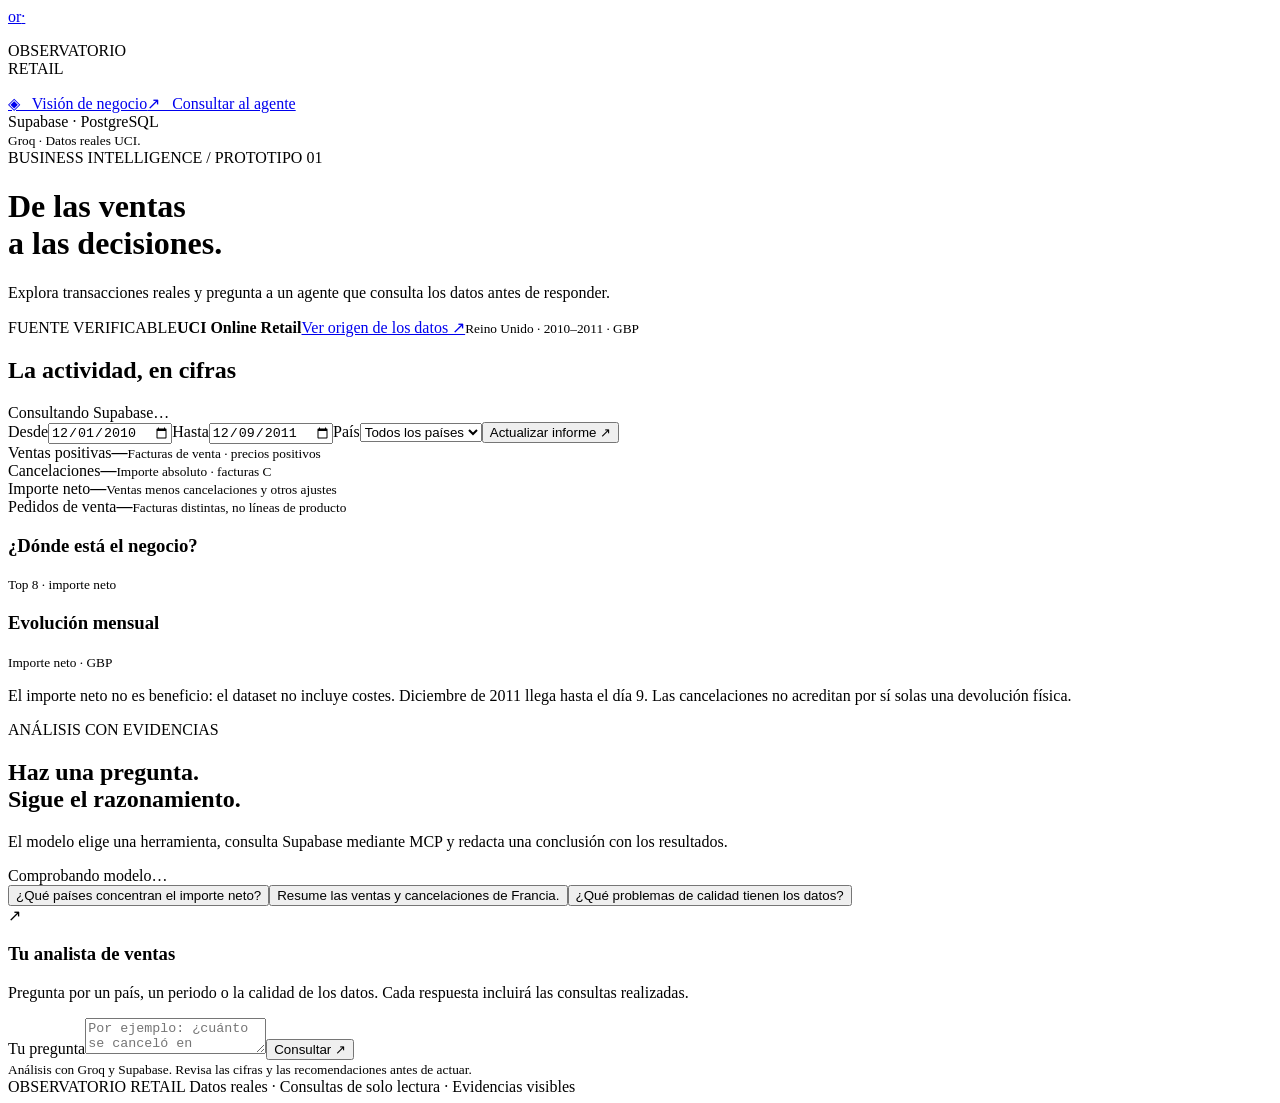
==== frontend/index.html @ ee78a0cd "Publicar agente BI con Groq, MCP HTTP y Supabase; organizar entrega" ====
<!doctype html>
<html lang="es"><head><meta charset="utf-8"><meta name="viewport" content="width=device-width, initial-scale=1"><title>Observatorio Retail · BI</title><link rel="stylesheet" href="/assets/style.css"></head>
<body><aside><a class="brand" href="/">or<span>·</span></a><p class="side-title">OBSERVATORIO<br>RETAIL</p><a class="nav active" href="#overview">◈ &nbsp; Visión de negocio</a><a class="nav" href="#agent">↗ &nbsp; Consultar al agente</a><div class="sidebar-bottom"><span class="dot"></span> Supabase · PostgreSQL<br><small>Groq · Datos reales UCI.</small></div></aside>
<main><header><div><span class="eyebrow">BUSINESS INTELLIGENCE / PROTOTIPO 01</span><h1>De las ventas<br>a las decisiones<span>.</span></h1><p class="intro">Explora transacciones reales y pregunta a un agente que consulta los datos antes de responder.</p></div><div class="source"><span>FUENTE VERIFICABLE</span><strong>UCI Online Retail</strong><a href="https://archive.ics.uci.edu/dataset/352/online+retail" target="_blank" rel="noopener">Ver origen de los datos ↗</a><small>Reino Unido · 2010–2011 · GBP</small></div></header>
<section id="overview"><div class="section-heading"><h2>La actividad, en cifras</h2><span id="data-status" role="status">Consultando Supabase…</span></div>
<form id="filters"><label>Desde<input name="desde" type="date" value="2010-12-01" required></label><label>Hasta<input name="hasta" type="date" value="2011-12-09" required></label><label>País<select name="pais"><option value="">Todos los países</option>United Kingdom</option>France</option>Germany</option>Spain</option>Netherlands</option>Portugal</option></select></label><button id="refresh" type="submit">Actualizar informe ↗</button></form>
<p class="notice" id="report-error" hidden role="alert"></p><div class="kpis"><article><span>Ventas positivas</span><strong id="sales">—</strong><small>Facturas de venta · precios positivos</small></article><article><span>Cancelaciones</span><strong id="cancellations">—</strong><small>Importe absoluto · facturas C</small></article><article class="highlight"><span>Importe neto</span><strong id="net">—</strong><small>Ventas menos cancelaciones y otros ajustes</small></article><article><span>Pedidos de venta</span><strong id="orders">—</strong><small>Facturas distintas, no líneas de producto</small></article></div>
<div class="charts"><article class="panel"><div class="section-heading"><h3>¿Dónde está el negocio?</h3><small>Top 8 · importe neto</small></div><div id="countries" class="bars"></div></article><article class="panel"><div class="section-heading"><h3>Evolución mensual</h3><small>Importe neto · GBP</small></div><div id="months" class="bars compact"></div></article></div>
<p class="footnote">El importe neto no es beneficio: el dataset no incluye costes. Diciembre de 2011 llega hasta el día 9. Las cancelaciones no acreditan por sí solas una devolución física.</p></section>
<section id="agent" class="agent-panel"><div class="agent-intro"><span class="eyebrow">ANÁLISIS CON EVIDENCIAS</span><h2>Haz una pregunta.<br>Sigue el razonamiento.</h2><p>El modelo elige una herramienta, consulta Supabase mediante MCP y redacta una conclusión con los resultados.</p><span id="model-status" class="model-status">Comprobando modelo…</span><div class="suggestions"><button type="button">¿Qué países concentran el importe neto?</button><button type="button">Resume las ventas y cancelaciones de Francia.</button><button type="button">¿Qué problemas de calidad tienen los datos?</button></div></div><div class="chat"><div id="conversation" aria-live="polite"><div class="welcome"><span>↗</span><h3>Tu analista de ventas</h3><p>Pregunta por un país, un periodo o la calidad de los datos. Cada respuesta incluirá las consultas realizadas.</p></div></div><form id="ask"><label class="sr-only" for="question">Tu pregunta</label><textarea id="question" maxlength="1500" minlength="3" required placeholder="Por ejemplo: ¿cuánto se canceló en Francia?" rows="2"></textarea><button id="send" type="submit">Consultar ↗</button></form><small class="chat-note">Análisis con Groq y Supabase. Revisa las cifras y las recomendaciones antes de actuar.</small></div></section><footer>OBSERVATORIO RETAIL <span>Datos reales · Consultas de solo lectura · Evidencias visibles</span></footer></main><script src="/assets/app.js"></script></body></html>
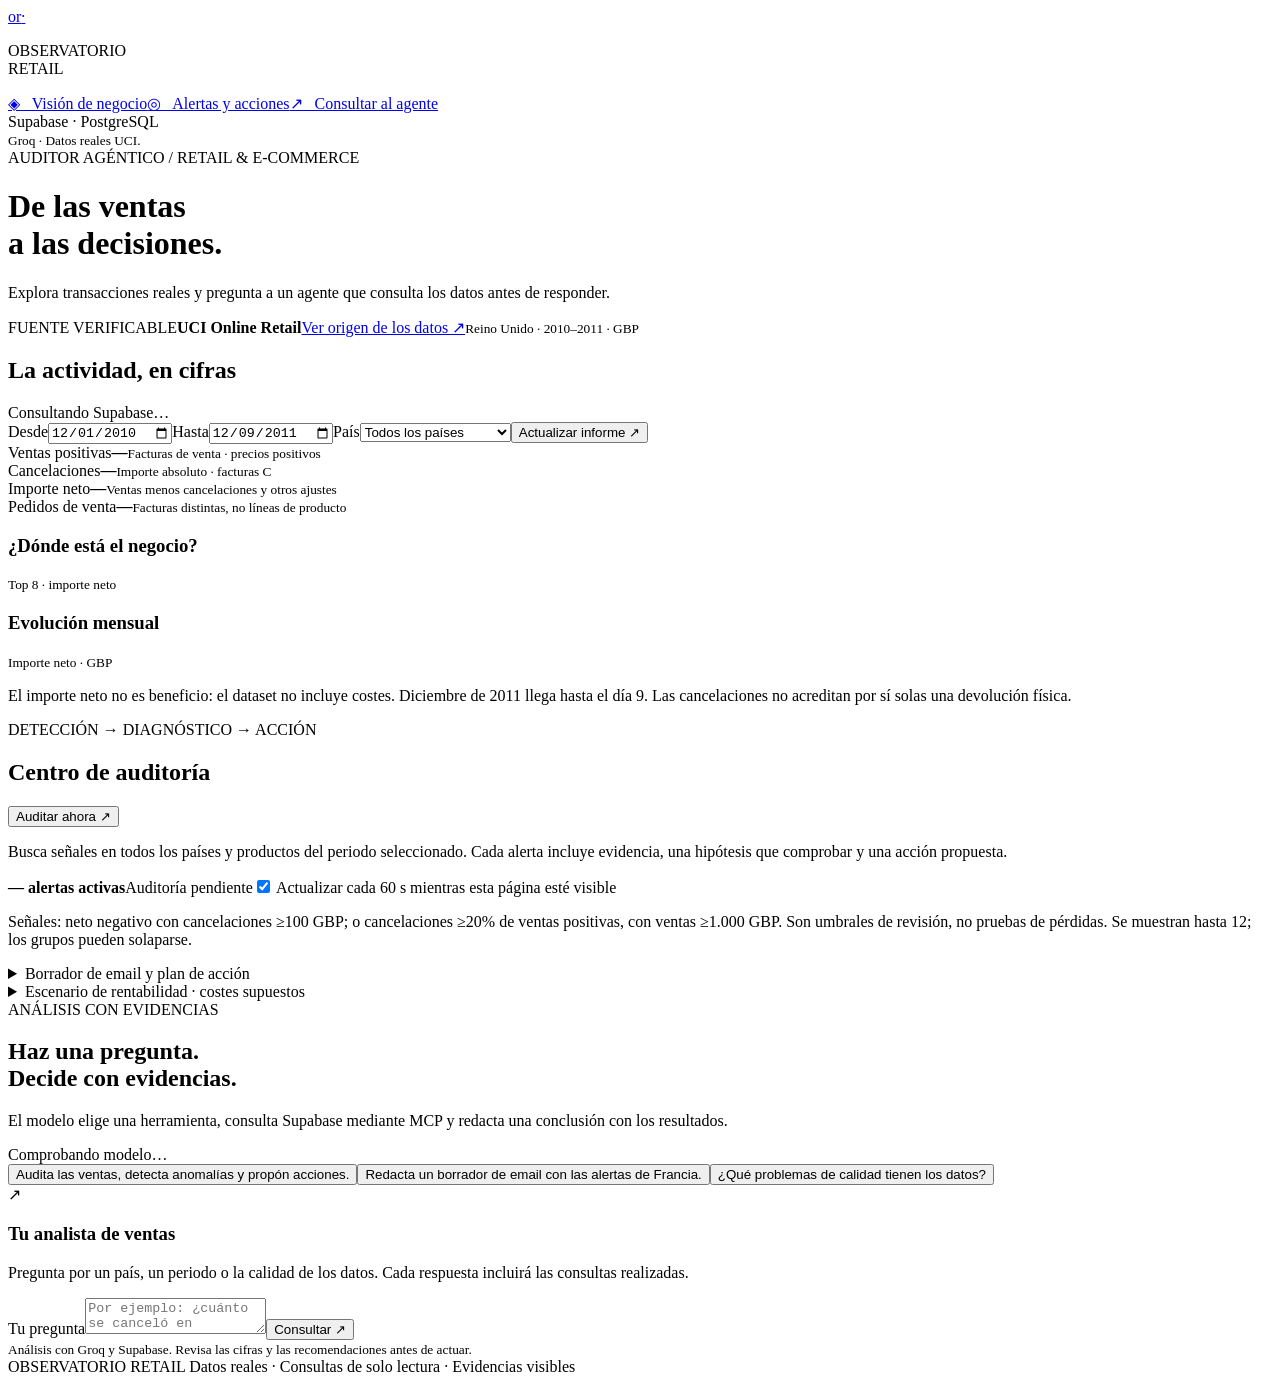
==== commit cb8881ce: "Completar auditoría agéntica, acciones, escenarios y evidencias de entrega" ====
--- a/frontend/index.html
+++ b/frontend/index.html
@@ -1,10 +1,18 @@
 <!doctype html>
 <html lang="es"><head><meta charset="utf-8"><meta name="viewport" content="width=device-width, initial-scale=1"><title>Observatorio Retail · BI</title><link rel="stylesheet" href="/assets/style.css"></head>
-<body><aside><a class="brand" href="/">or<span>·</span></a><p class="side-title">OBSERVATORIO<br>RETAIL</p><a class="nav active" href="#overview">◈ &nbsp; Visión de negocio</a><a class="nav" href="#agent">↗ &nbsp; Consultar al agente</a><div class="sidebar-bottom"><span class="dot"></span> Supabase · PostgreSQL<br><small>Groq · Datos reales UCI.</small></div></aside>
-<main><header><div><span class="eyebrow">BUSINESS INTELLIGENCE / PROTOTIPO 01</span><h1>De las ventas<br>a las decisiones<span>.</span></h1><p class="intro">Explora transacciones reales y pregunta a un agente que consulta los datos antes de responder.</p></div><div class="source"><span>FUENTE VERIFICABLE</span><strong>UCI Online Retail</strong><a href="https://archive.ics.uci.edu/dataset/352/online+retail" target="_blank" rel="noopener">Ver origen de los datos ↗</a><small>Reino Unido · 2010–2011 · GBP</small></div></header>
+<body><aside><a class="brand" href="/">or<span>·</span></a><p class="side-title">OBSERVATORIO<br>RETAIL</p><a class="nav active" href="#overview">◈ &nbsp; Visión de negocio</a><a class="nav" href="#audit">◎ &nbsp; Alertas y acciones</a><a class="nav" href="#agent">↗ &nbsp; Consultar al agente</a><div class="sidebar-bottom"><span class="dot"></span> Supabase · PostgreSQL<br><small>Groq · Datos reales UCI.</small></div></aside>
+<main><header><div><span class="eyebrow">AUDITOR AGÉNTICO / RETAIL & E-COMMERCE</span><h1>De las ventas<br>a las decisiones<span>.</span></h1><p class="intro">Explora transacciones reales y pregunta a un agente que consulta los datos antes de responder.</p></div><div class="source"><span>FUENTE VERIFICABLE</span><strong>UCI Online Retail</strong><a href="https://archive.ics.uci.edu/dataset/352/online+retail" target="_blank" rel="noopener">Ver origen de los datos ↗</a><small>Reino Unido · 2010–2011 · GBP</small></div></header>
 <section id="overview"><div class="section-heading"><h2>La actividad, en cifras</h2><span id="data-status" role="status">Consultando Supabase…</span></div>
-<form id="filters"><label>Desde<input name="desde" type="date" value="2010-12-01" required></label><label>Hasta<input name="hasta" type="date" value="2011-12-09" required></label><label>País<select name="pais"><option value="">Todos los países</option>United Kingdom</option>France</option>Germany</option>Spain</option>Netherlands</option>Portugal</option></select></label><button id="refresh" type="submit">Actualizar informe ↗</button></form>
+<form id="filters"><label>Desde<input name="desde" type="date" value="2010-12-01" required></label><label>Hasta<input name="hasta" type="date" value="2011-12-09" required></label><label>País<select id="country-filter" name="pais"><option value="">Todos los países</option><option value="Australia">Australia</option><option value="Austria">Austria</option><option value="Bahrain">Bahrain</option><option value="Belgium">Belgium</option><option value="Brazil">Brazil</option><option value="Canada">Canada</option><option value="Channel Islands">Channel Islands</option><option value="Cyprus">Cyprus</option><option value="Czech Republic">Czech Republic</option><option value="Denmark">Denmark</option><option value="EIRE">EIRE</option><option value="European Community">European Community</option><option value="Finland">Finland</option><option value="France">France</option><option value="Germany">Germany</option><option value="Greece">Greece</option><option value="Hong Kong">Hong Kong</option><option value="Iceland">Iceland</option><option value="Israel">Israel</option><option value="Italy">Italy</option><option value="Japan">Japan</option><option value="Lebanon">Lebanon</option><option value="Lithuania">Lithuania</option><option value="Malta">Malta</option><option value="Netherlands">Netherlands</option><option value="Norway">Norway</option><option value="Poland">Poland</option><option value="Portugal">Portugal</option><option value="RSA">RSA</option><option value="Saudi Arabia">Saudi Arabia</option><option value="Singapore">Singapore</option><option value="Spain">Spain</option><option value="Sweden">Sweden</option><option value="Switzerland">Switzerland</option><option value="USA">USA</option><option value="United Arab Emirates">United Arab Emirates</option><option value="United Kingdom">United Kingdom</option><option value="Unspecified">Unspecified</option></select></label><button id="refresh" type="submit">Actualizar informe ↗</button></form>
 <p class="notice" id="report-error" hidden role="alert"></p><div class="kpis"><article><span>Ventas positivas</span><strong id="sales">—</strong><small>Facturas de venta · precios positivos</small></article><article><span>Cancelaciones</span><strong id="cancellations">—</strong><small>Importe absoluto · facturas C</small></article><article class="highlight"><span>Importe neto</span><strong id="net">—</strong><small>Ventas menos cancelaciones y otros ajustes</small></article><article><span>Pedidos de venta</span><strong id="orders">—</strong><small>Facturas distintas, no líneas de producto</small></article></div>
 <div class="charts"><article class="panel"><div class="section-heading"><h3>¿Dónde está el negocio?</h3><small>Top 8 · importe neto</small></div><div id="countries" class="bars"></div></article><article class="panel"><div class="section-heading"><h3>Evolución mensual</h3><small>Importe neto · GBP</small></div><div id="months" class="bars compact"></div></article></div>
 <p class="footnote">El importe neto no es beneficio: el dataset no incluye costes. Diciembre de 2011 llega hasta el día 9. Las cancelaciones no acreditan por sí solas una devolución física.</p></section>
-<section id="agent" class="agent-panel"><div class="agent-intro"><span class="eyebrow">ANÁLISIS CON EVIDENCIAS</span><h2>Haz una pregunta.<br>Sigue el razonamiento.</h2><p>El modelo elige una herramienta, consulta Supabase mediante MCP y redacta una conclusión con los resultados.</p><span id="model-status" class="model-status">Comprobando modelo…</span><div class="suggestions"><button type="button">¿Qué países concentran el importe neto?</button><button type="button">Resume las ventas y cancelaciones de Francia.</button><button type="button">¿Qué problemas de calidad tienen los datos?</button></div></div><div class="chat"><div id="conversation" aria-live="polite"><div class="welcome"><span>↗</span><h3>Tu analista de ventas</h3><p>Pregunta por un país, un periodo o la calidad de los datos. Cada respuesta incluirá las consultas realizadas.</p></div></div><form id="ask"><label class="sr-only" for="question">Tu pregunta</label><textarea id="question" maxlength="1500" minlength="3" required placeholder="Por ejemplo: ¿cuánto se canceló en Francia?" rows="2"></textarea><button id="send" type="submit">Consultar ↗</button></form><small class="chat-note">Análisis con Groq y Supabase. Revisa las cifras y las recomendaciones antes de actuar.</small></div></section><footer>OBSERVATORIO RETAIL <span>Datos reales · Consultas de solo lectura · Evidencias visibles</span></footer></main><script src="/assets/app.js"></script></body></html>
+<section id="audit" class="audit-section"><div class="section-heading"><div><span class="eyebrow">DETECCIÓN → DIAGNÓSTICO → ACCIÓN</span><h2>Centro de auditoría</h2></div><button id="run-audit" type="button">Auditar ahora ↗</button></div>
+<p>Busca señales en todos los países y productos del periodo seleccionado. Cada alerta incluye evidencia, una hipótesis que comprobar y una acción propuesta.</p>
+<div class="audit-toolbar"><strong id="alert-count">— alertas activas</strong><span id="audit-status" role="status">Auditoría pendiente</span><label><input id="auto-audit" type="checkbox" checked> Actualizar cada 60 s mientras esta página esté visible</label></div>
+<p class="footnote">Señales: neto negativo con cancelaciones ≥100 GBP; o cancelaciones ≥20% de ventas positivas, con ventas ≥1.000 GBP. Son umbrales de revisión, no pruebas de pérdidas. Se muestran hasta 12; los grupos pueden solaparse.</p>
+<div id="audit-alerts" class="audit-grid" aria-live="polite"></div>
+<details class="panel draft-panel"><summary>Borrador de email y plan de acción</summary><p>Preparado con las alertas verificadas. Revisa destinatario y contenido antes de usarlo.</p><textarea id="email-draft" rows="13" readonly aria-label="Borrador de email"></textarea><button id="download-draft" type="button" disabled>Descargar borrador .txt</button><small id="draft-state">No se envían correos desde esta web.</small></details>
+<details class="panel scenario-panel"><summary>Escenario de rentabilidad · costes supuestos</summary><p>El dataset no contiene costes. Introduce tu propio supuesto para explorar un resultado estimado, separado de los KPI reales.</p><form id="scenario-form"><label>Coste supuesto (% de ventas positivas)<input id="assumed-cost" type="number" min="0" max="200" step="0.1" required placeholder="Introduce tu supuesto"></label><button type="submit">Calcular escenario</button></form><p id="scenario-result" role="status">Sin supuesto: no se calcula beneficio.</p><small>Se supone que el coste no se recupera al cancelar. Excluye gastos fijos e impuestos. No es beneficio contable ni un dato de UCI.</small></details></section>
+
+<section id="agent" class="agent-panel"><div class="agent-intro"><span class="eyebrow">ANÁLISIS CON EVIDENCIAS</span><h2>Haz una pregunta.<br>Decide con evidencias.</h2><p>El modelo elige una herramienta, consulta Supabase mediante MCP y redacta una conclusión con los resultados.</p><span id="model-status" class="model-status">Comprobando modelo…</span><div class="suggestions"><button type="button">Audita las ventas, detecta anomalías y propón acciones.</button><button type="button">Redacta un borrador de email con las alertas de Francia.</button><button type="button">¿Qué problemas de calidad tienen los datos?</button></div></div><div class="chat"><div id="conversation" aria-live="polite"><div class="welcome"><span>↗</span><h3>Tu analista de ventas</h3><p>Pregunta por un país, un periodo o la calidad de los datos. Cada respuesta incluirá las consultas realizadas.</p></div></div><form id="ask"><label class="sr-only" for="question">Tu pregunta</label><textarea id="question" maxlength="1500" minlength="3" required placeholder="Por ejemplo: ¿cuánto se canceló en Francia?" rows="2"></textarea><button id="send" type="submit">Consultar ↗</button></form><small class="chat-note">Análisis con Groq y Supabase. Revisa las cifras y las recomendaciones antes de actuar.</small></div></section><footer>OBSERVATORIO RETAIL <span>Datos reales · Consultas de solo lectura · Evidencias visibles</span></footer></main><script src="/assets/app.js"></script></body></html>
